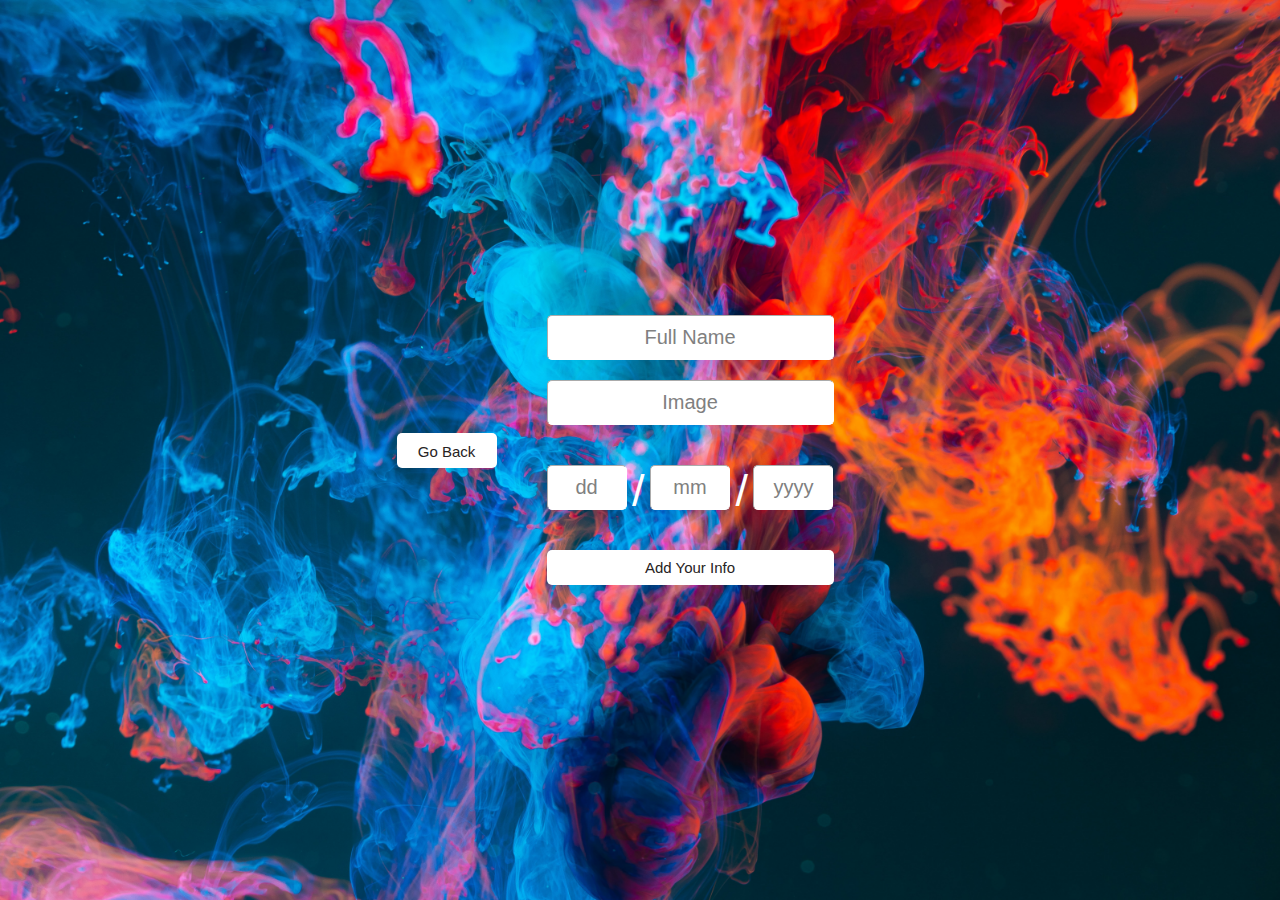
==== add-info.html @ b3c19727 "update" ====
<!DOCTYPE html>
<html lang="en">
  <head>
    <meta charset="UTF-8" />
    <meta http-equiv="X-UA-Compatible" content="IE=edge" />
    <meta name="viewport" content="width=device-width, initial-scale=1.0" />
    <link rel="stylesheet" href="./styles.css" />
    <title>YP Add Info</title>
  </head>
  <body id="add-info-body">
    <a href="./index.html" class="back-btn">Go Back</a>
    <form class="yp-form" onsubmit="event.preventDefault(); addInfo()">
      <input
        required
        type="text"
        class="add-input yp-name"
        placeholder="Full Name"
      />
      <input type="text" class="add-input yp-image" placeholder="Image" />
      <div id="birth-date">
        <input required type="text" class="day yp-birthday" placeholder="dd" />
        <p class="divider">/</p>
        <input
          required
          type="text"
          class="month yp-birthday"
          placeholder="mm"
        />
        <p class="divider">/</p>
        <input
          required
          type="text"
          class="year yp-birthday"
          placeholder="yyyy"
        />
      </div>
      <button type="submit" class="add-info-btn">Add Your Info</button>
    </form>
    <script src="./add-info.js"></script>
  </body>
</html>
---- styles.css ----
* {
  margin: 0;
  padding: 0;
  box-sizing: border-box;
  font-family: sans-serif;
  font-weight: 100;
  scroll-behavior: smooth;
}

/* Login Form(index.html Page) */
#login-body {
  display: flex;
  justify-content: center;
  align-items: center;
  flex-direction: column;
  background: url(./images/login-back.jpg);
  background-size: cover;
  background-position: center;
  height: 100vh;
}

.yp-link {
  text-decoration: none;
  text-align: center;
  background-color: white;
  color: rgb(39, 35, 35);
  font-size: 15px;
  width: 290px;
  border: none;
  padding: 10px;
  border-radius: 5px;
  height: 40px;
}

.yp-link:hover {
  background-color: #b1acac;
}

.admin-form {
  display: flex;
  padding: 50px;
  flex-direction: column;
  background-color: transparent;
}

.admin-info {
  text-align: center;
  font-size: 20px;
  border: 1px inset white;
  padding: 10px;
  margin-bottom: 20px;
  border-radius: 5px;
}

::placeholder {
  color: grey;
}
.admin-info:focus {
  outline: none;
  border-bottom: 1px inset black;
}

.login-btn {
  background-color: white;
  color: rgb(39, 35, 35);
  font-size: 15px;
  border: none;
  padding: 5px;
  border-radius: 5px;
  height: 35px;
}

.login-btn:hover {
  background-color: #b1acac;
}

/* Add Form(add-info.html Page) */
#add-info-body {
  display: flex;
  justify-content: center;
  align-items: center;
  background: url(./images/login-back.jpg);
  background-size: cover;
  background-position: center;
  height: 100vh;
}

.back-btn {
  text-align: center;
  text-decoration: none;
  width: 100px;
  height: 50px;
  background-color: white;
  color: rgb(39, 35, 35);
  font-size: 15px;
  border: none;
  padding: 10px;
  border-radius: 5px;
  height: 35px;
}

.back-btn:hover {
  background-color: #b1acac;
}
.yp-form {
  display: flex;
  padding: 50px;
  flex-direction: column;
  background-color: transparent;
}

.add-input {
  text-align: center;
  font-size: 20px;
  border: 1px inset white;
  padding: 10px;
  margin-bottom: 20px;
  border-radius: 5px;
}

::placeholder {
  color: grey;
}

.add-input:focus {
  outline: none;
  border-bottom: 1px inset black;
}

#birth-date {
  display: flex;
  flex-direction: row;
  justify-content: space-between;
  padding: 20px 0px;
}

#birth-date:hover .divider {
  color: grey;
}

.divider {
  color: white;
  font-size: 45px;
}

.yp-birthday {
  text-align: center;
  font-size: 20px;
  border: 1px inset white;
  padding: 10px;
  width: 80px;
  margin-bottom: 20px;
  border-radius: 5px;
}

.yp-birthday:focus {
  outline: none;
  border-bottom: 1px inset black;
}

.add-info-btn {
  background-color: white;
  color: rgb(39, 35, 35);
  font-size: 15px;
  border: none;
  padding: 5px;
  border-radius: 5px;
  height: 35px;
}

.add-info-btn:hover {
  background-color: #b1acac;
}

/* ViewPage(view-info.html Page) */
#view-body {
  display: flex;
  flex-direction: column;
}

#view-content {
  padding-top: 80px;
}

.navbar {
  position: fixed;
  z-index: 2000;
  border-bottom: 1px solid white;
  background-color: black;
  padding: 25px 50px 10px 50px;
  height: 80px;
  width: 100%;
  display: flex;
  flex-direction: row;
  justify-content: space-between;
}

.navbar li {
  list-style: none;
}

.nav-link {
  margin-top: 10px;
  color: white;
  padding: 10px;
  border: 1px solid white;
  text-align: center;
  list-style: none;
  text-decoration: none;
}

.nav-link:hover {
  background-color: white;
  color: black;
}

.month-head {
  font-size: 35px;
  padding: 100px;
  text-align: center;
  color: white;
  background-color: black;
  padding-bottom: 40px;
}

.card-place {
  padding-top: 30px;
  padding-bottom: 30px;
  display: flex;
  flex-wrap: wrap;
  justify-content: center;
  background: url(./images/login-back.jpg);
  background-size: cover;
  background-position: center;
  height: 100vh;
}

.profile-card {
  padding: 20px;
  border: 1px solid black;
  border-radius: 20px;
  margin: 30px;
  width: 250px;
  height: 300px;
}

.name {
  text-align: center;
  font-size: 25px;
}

.profile-card p {
  font-size: 15px;
  margin-block: 10px;
  text-align: center;
}

.profile-pic {
  height: 150px;
  width: 200px;
}

.footer {
  color: white;
  background-color: black;
  padding: 10px;
  text-align: center;
}
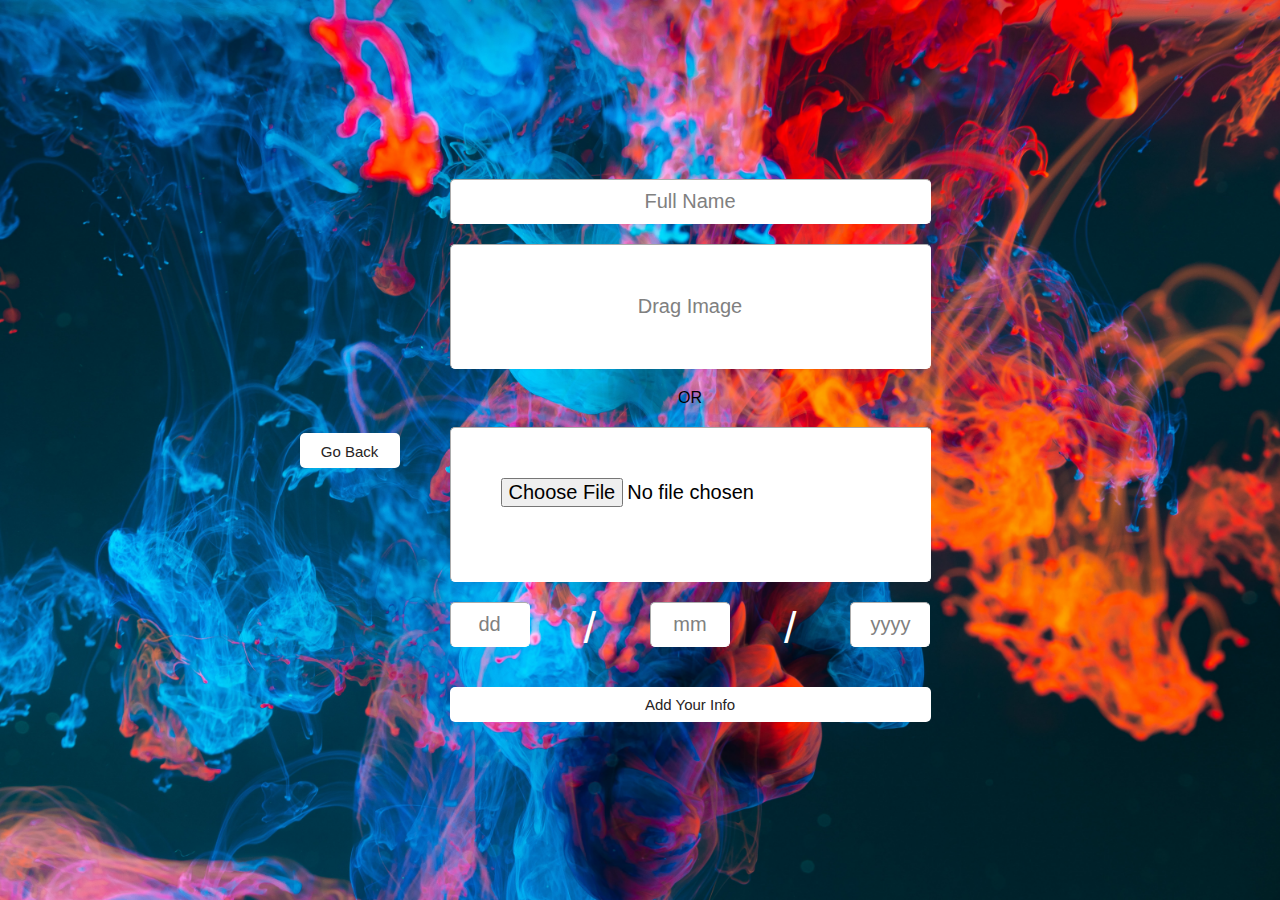
==== commit 603e3be3: "update" ====
--- a/add-info.html
+++ b/add-info.html
@@ -16,7 +16,9 @@
         class="add-input yp-name"
         placeholder="Full Name"
       />
-      <input type="text" class="add-input yp-image" placeholder="Image" />
+      <input type="text" class="add-input yp-image" placeholder="Drag Image" />
+      <p class="or">OR</p>
+      <input type="file" id="select-image" name="filename" />
       <div id="birth-date">
         <input required type="text" class="day yp-birthday" placeholder="dd" />
         <p class="divider">/</p>
--- a/styles.css
+++ b/styles.css
@@ -102,6 +102,7 @@
 .back-btn:hover {
   background-color: #b1acac;
 }
+
 .yp-form {
   display: flex;
   padding: 50px;
@@ -116,6 +117,25 @@
   padding: 10px;
   margin-bottom: 20px;
   border-radius: 5px;
+}
+
+.add-input.yp-image {
+  height: 125px;
+}
+
+.or {
+  text-align: center;
+}
+
+#select-image {
+  padding: 50px 0px;
+  font-size: 20px;
+  background-color: white;
+  border: 1px inset white;
+  padding: 50px;
+  margin-top: 20px;
+  border-radius: 5px;
+  height: 155px;
 }
 
 ::placeholder {
@@ -228,36 +248,50 @@
   padding-bottom: 30px;
   display: flex;
   flex-wrap: wrap;
-  justify-content: center;
+  justify-content: space-evenly;
   background: url(./images/login-back.jpg);
   background-size: cover;
   background-position: center;
-  height: 100vh;
 }
 
 .profile-card {
-  padding: 20px;
-  border: 1px solid black;
-  border-radius: 20px;
-  margin: 30px;
+  position: relative;
+}
+
+.profile-pic {
+  opacity: 1;
+  display: block;
+  height: 250px;
   width: 250px;
-  height: 300px;
-}
-
-.name {
-  text-align: center;
-  font-size: 25px;
-}
-
-.profile-card p {
-  font-size: 15px;
-  margin-block: 10px;
-  text-align: center;
-}
-
-.profile-pic {
-  height: 150px;
-  width: 200px;
+  transition: 0.5s ease;
+  backface-visibility: hidden;
+}
+
+.middle {
+  transition: 0.5s ease;
+  opacity: 0;
+  position: absolute;
+  top: 50%;
+  left: 50%;
+  transform: translate(-50%, -50%);
+  -ms-transform: translate(-50%, -50%);
+  text-align: center;
+}
+
+.profile-card:hover .profile-pic {
+  opacity: 0.3;
+}
+
+.profile-card:hover .middle {
+  opacity: 1;
+}
+
+.card-content {
+  opacity: 0.9;
+  background-color: black;
+  color: white;
+  font-size: 16px;
+  padding: 16px 32px;
 }
 
 .footer {
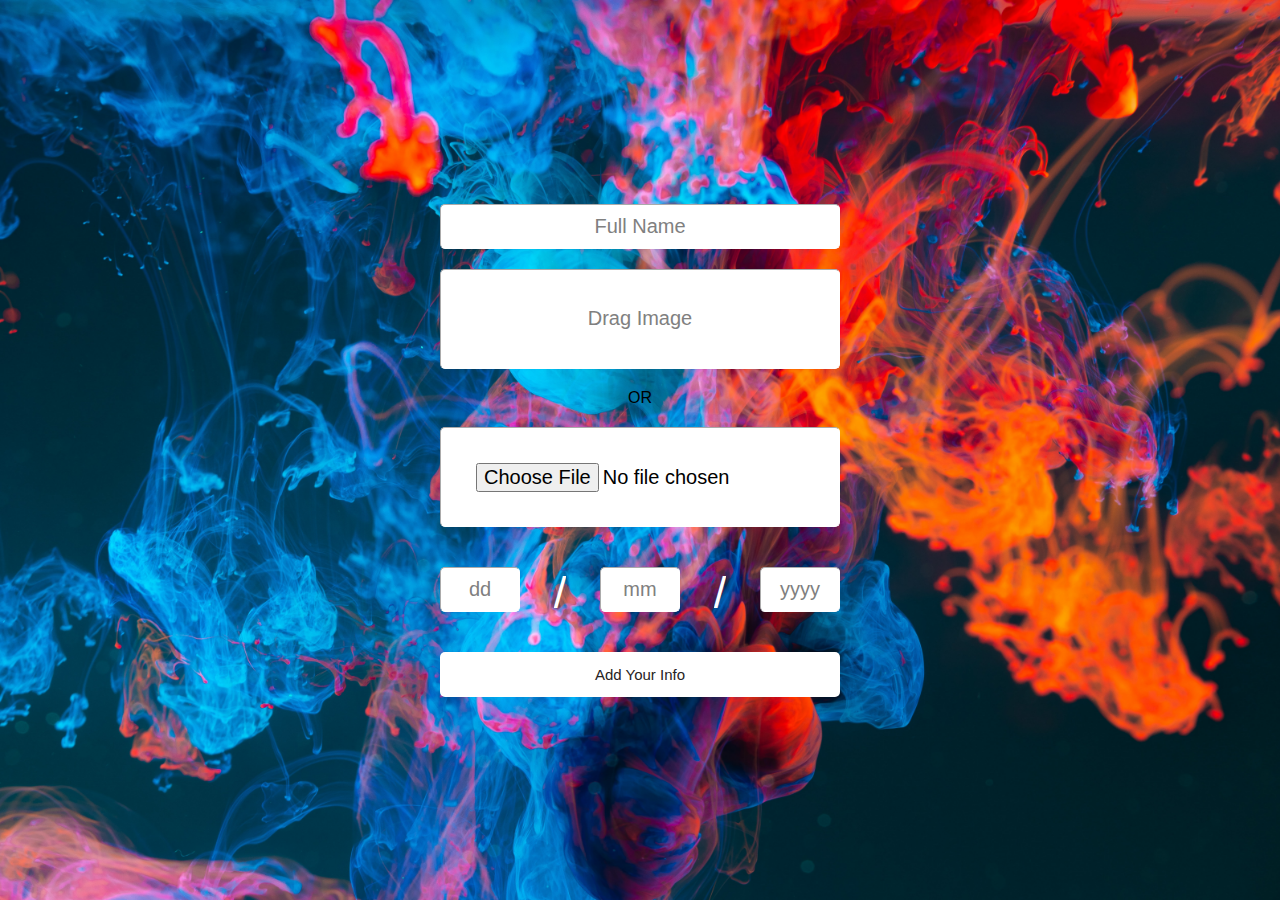
==== commit fb5991f7: "update" ====
--- a/add-info.html
+++ b/add-info.html
@@ -8,7 +8,6 @@
     <title>YP Add Info</title>
   </head>
   <body id="add-info-body">
-    <a href="./index.html" class="back-btn">Go Back</a>
     <form class="yp-form" onsubmit="event.preventDefault(); addInfo()">
       <input
         required
@@ -18,7 +17,7 @@
       />
       <input type="text" class="add-input yp-image" placeholder="Drag Image" />
       <p class="or">OR</p>
-      <input type="file" id="select-image" name="filename" />
+      <input type="file" id="select-image" class="add-input" name="filename" />
       <div id="birth-date">
         <input required type="text" class="day yp-birthday" placeholder="dd" />
         <p class="divider">/</p>
--- a/styles.css
+++ b/styles.css
@@ -5,6 +5,7 @@
   font-family: sans-serif;
   font-weight: 100;
   scroll-behavior: smooth;
+  overflow-x: hidden;
 }
 
 /* Login Form(index.html Page) */
@@ -117,10 +118,11 @@
   padding: 10px;
   margin-bottom: 20px;
   border-radius: 5px;
+  width: 400px;
 }
 
 .add-input.yp-image {
-  height: 125px;
+  height: 100px;
 }
 
 .or {
@@ -128,14 +130,13 @@
 }
 
 #select-image {
-  padding: 50px 0px;
   font-size: 20px;
   background-color: white;
   border: 1px inset white;
-  padding: 50px;
+  padding: 35px;
   margin-top: 20px;
   border-radius: 5px;
-  height: 155px;
+  height: 100px;
 }
 
 ::placeholder {
@@ -185,7 +186,7 @@
   border: none;
   padding: 5px;
   border-radius: 5px;
-  height: 35px;
+  height: 45px;
 }
 
 .add-info-btn:hover {
@@ -300,3 +301,177 @@
   padding: 10px;
   text-align: center;
 }
+
+@media only screen and (max-width: 320px) {
+  /* Login Form(index.html Page) */
+  .yp-link {
+    font-size: 13px;
+    width: 250px;
+  }
+
+  .admin-info {
+    width: 250px;
+  }
+
+  /* Add Form(add-info.html Page) */
+  #add-info-body {
+    display: flex;
+    justify-content: center;
+    align-items: center;
+    background: url(./images/login-back.jpg);
+    background-size: cover;
+    background-position: center;
+    height: 100vh;
+  }
+
+  .back-btn {
+    text-align: center;
+    text-decoration: none;
+    width: 100px;
+    height: 50px;
+    background-color: white;
+    color: rgb(39, 35, 35);
+    font-size: 15px;
+    border: none;
+    padding: 10px;
+    border-radius: 5px;
+    height: 35px;
+  }
+
+  .back-btn:hover {
+    background-color: #b1acac;
+  }
+
+  .yp-form {
+    padding: 25px;
+  }
+
+  .add-input {
+    width: 250px;
+  }
+
+  #birth-date {
+    width: 250px;
+  }
+
+  #birth-date:hover .divider {
+    color: grey;
+  }
+
+  .divider {
+    font-size: 40px;
+  }
+
+  .yp-birthday {
+    width: 70px;
+  }
+
+  /* ViewPage(view-info.html Page) */
+  #view-body {
+    display: flex;
+    flex-direction: column;
+  }
+
+  #view-content {
+    padding-top: 80px;
+  }
+
+  .navbar {
+    position: fixed;
+    z-index: 2000;
+    border-bottom: 1px solid white;
+    background-color: black;
+    padding: 25px 50px 10px 50px;
+    height: 80px;
+    width: 100%;
+    display: flex;
+    flex-direction: row;
+    justify-content: space-between;
+  }
+
+  .navbar li {
+    list-style: none;
+  }
+
+  .nav-link {
+    margin-top: 10px;
+    color: white;
+    padding: 10px;
+    border: 1px solid white;
+    text-align: center;
+    list-style: none;
+    text-decoration: none;
+  }
+
+  .nav-link:hover {
+    background-color: white;
+    color: black;
+  }
+
+  .month-head {
+    font-size: 35px;
+    padding: 100px;
+    text-align: center;
+    color: white;
+    background-color: black;
+    padding-bottom: 40px;
+  }
+
+  .card-place {
+    padding-top: 30px;
+    padding-bottom: 30px;
+    display: flex;
+    flex-wrap: wrap;
+    justify-content: space-evenly;
+    background: url(./images/login-back.jpg);
+    background-size: cover;
+    background-position: center;
+  }
+
+  .profile-card {
+    position: relative;
+  }
+
+  .profile-pic {
+    opacity: 1;
+    display: block;
+    height: 250px;
+    width: 250px;
+    transition: 0.5s ease;
+    backface-visibility: hidden;
+  }
+
+  .middle {
+    transition: 0.5s ease;
+    opacity: 0;
+    position: absolute;
+    top: 50%;
+    left: 50%;
+    transform: translate(-50%, -50%);
+    -ms-transform: translate(-50%, -50%);
+    text-align: center;
+  }
+
+  .profile-card:hover .profile-pic {
+    opacity: 0.3;
+  }
+
+  .profile-card:hover .middle {
+    opacity: 1;
+  }
+
+  .card-content {
+    opacity: 0.9;
+    background-color: black;
+    color: white;
+    font-size: 16px;
+    padding: 16px 32px;
+  }
+
+  .footer {
+    color: white;
+    background-color: black;
+    padding: 10px;
+    text-align: center;
+  }
+}
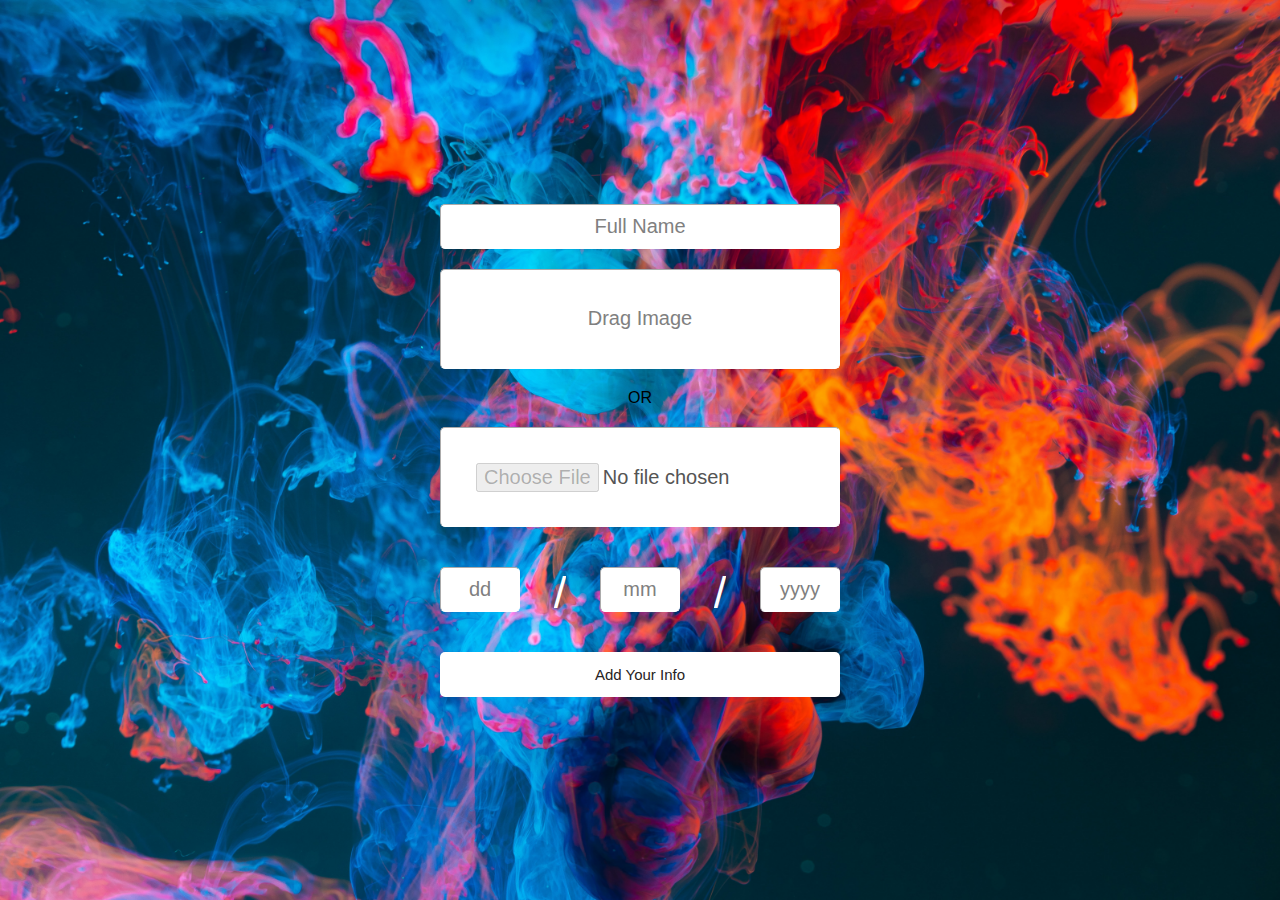
==== commit c00f825f: "update" ====
--- a/add-info.html
+++ b/add-info.html
@@ -17,7 +17,13 @@
       />
       <input type="text" class="add-input yp-image" placeholder="Drag Image" />
       <p class="or">OR</p>
-      <input type="file" id="select-image" class="add-input" name="filename" />
+      <input
+        disabled
+        type="file"
+        id="select-image"
+        class="add-input"
+        name="filename"
+      />
       <div id="birth-date">
         <input required type="text" class="day yp-birthday" placeholder="dd" />
         <p class="divider">/</p>
--- a/styles.css
+++ b/styles.css
@@ -197,6 +197,7 @@
 #view-body {
   display: flex;
   flex-direction: column;
+  background-color: black;
 }
 
 #view-content {
@@ -204,44 +205,43 @@
 }
 
 .navbar {
+  opacity: 0.8;
   position: fixed;
   z-index: 2000;
   border-bottom: 1px solid white;
   background-color: black;
-  padding: 25px 50px 10px 50px;
-  height: 80px;
+  padding: 20px 50px 10px 25px;
+  height: 90px;
   width: 100%;
   display: flex;
   flex-direction: row;
   justify-content: space-between;
 }
 
-.navbar li {
-  list-style: none;
-}
-
 .nav-link {
-  margin-top: 10px;
-  color: white;
-  padding: 10px;
+  text-decoration: none;
+  width: 60px;
+  height: 50px;
+  color: white;
+  padding: 15px;
   border: 1px solid white;
-  text-align: center;
-  list-style: none;
-  text-decoration: none;
+  transition-property: transform color background-color;
+  transition-duration: 0.5s;
+  transition-timing-function: ease-in-out;
 }
 
 .nav-link:hover {
-  background-color: white;
+  transform: scale(1.2, 1);
   color: black;
+  background-color: white;
 }
 
 .month-head {
   font-size: 35px;
-  padding: 100px;
+  padding: 50px;
   text-align: center;
   color: white;
   background-color: black;
-  padding-bottom: 40px;
 }
 
 .card-place {
@@ -253,13 +253,17 @@
   background: url(./images/login-back.jpg);
   background-size: cover;
   background-position: center;
+  background-attachment: fixed;
 }
 
 .profile-card {
   position: relative;
+  border-radius: 20px;
+  margin: 30px 30px;
 }
 
 .profile-pic {
+  object-fit: cover;
   opacity: 1;
   display: block;
   height: 250px;
@@ -269,7 +273,13 @@
 }
 
 .middle {
+  border-radius: 20px;
+  background: linear-gradient(rgba(12, 12, 12, 0.5), rgba(7, 7, 7, 0.5)),
+    url(./images/info-background.jpg);
+  background-size: cover;
   transition: 0.5s ease;
+  height: 220px;
+  width: 180px;
   opacity: 0;
   position: absolute;
   top: 50%;
@@ -280,19 +290,40 @@
 }
 
 .profile-card:hover .profile-pic {
-  opacity: 0.3;
+  opacity: 0.5;
 }
 
 .profile-card:hover .middle {
-  opacity: 1;
+  opacity: 2;
+}
+
+.content-listing {
+  text-decoration: underline;
+  font-weight: 900;
+  margin-top: 10px;
+  color: white;
+}
+
+.delete-btn {
+  margin-top: 20px;
+  height: 20px;
+  width: 100px;
+  background-color: white;
+  color: rgb(39, 35, 35);
+  font-size: 13px;
+  border: none;
+  border-radius: 5px;
 }
 
 .card-content {
-  opacity: 0.9;
-  background-color: black;
-  color: white;
-  font-size: 16px;
-  padding: 16px 32px;
+  padding: 5px;
+  margin-left: 40px;
+  width: 100px;
+  border-left: 1px solid white;
+  border-right: 1px solid white;
+  font-weight: 500;
+  color: white;
+  font-size: 14px;
 }
 
 .footer {
@@ -314,30 +345,6 @@
   }
 
   /* Add Form(add-info.html Page) */
-  #add-info-body {
-    display: flex;
-    justify-content: center;
-    align-items: center;
-    background: url(./images/login-back.jpg);
-    background-size: cover;
-    background-position: center;
-    height: 100vh;
-  }
-
-  .back-btn {
-    text-align: center;
-    text-decoration: none;
-    width: 100px;
-    height: 50px;
-    background-color: white;
-    color: rgb(39, 35, 35);
-    font-size: 15px;
-    border: none;
-    padding: 10px;
-    border-radius: 5px;
-    height: 35px;
-  }
-
   .back-btn:hover {
     background-color: #b1acac;
   }
@@ -367,45 +374,20 @@
   }
 
   /* ViewPage(view-info.html Page) */
-  #view-body {
-    display: flex;
-    flex-direction: column;
-  }
-
   #view-content {
-    padding-top: 80px;
+    padding-top: 10px;
   }
 
   .navbar {
-    position: fixed;
-    z-index: 2000;
-    border-bottom: 1px solid white;
-    background-color: black;
-    padding: 25px 50px 10px 50px;
-    height: 80px;
-    width: 100%;
-    display: flex;
-    flex-direction: row;
-    justify-content: space-between;
-  }
-
-  .navbar li {
-    list-style: none;
+    padding: 20px 50px 10px 5px;
   }
 
   .nav-link {
-    margin-top: 10px;
-    color: white;
+    margin-right: 10px;
+    height: 40px;
+    width: 80px;
+    font-size: 15px;
     padding: 10px;
-    border: 1px solid white;
-    text-align: center;
-    list-style: none;
-    text-decoration: none;
-  }
-
-  .nav-link:hover {
-    background-color: white;
-    color: black;
   }
 
   .month-head {
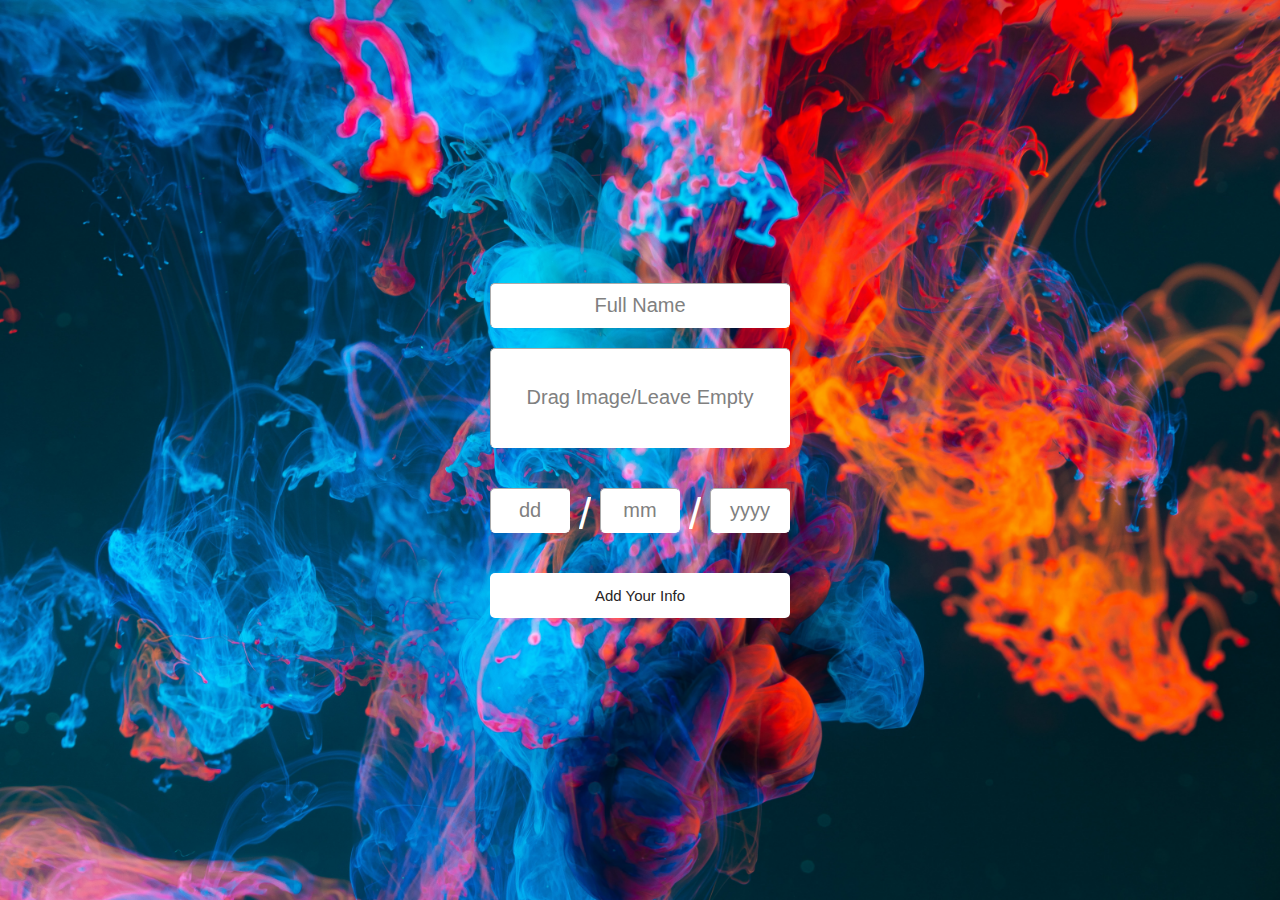
==== commit 360ef196: "update" ====
--- a/add-info.html
+++ b/add-info.html
@@ -15,23 +15,27 @@
         class="add-input yp-name"
         placeholder="Full Name"
       />
-      <input type="text" class="add-input yp-image" placeholder="Drag Image" />
-      <p class="or">OR</p>
       <input
-        disabled
-        type="file"
-        id="select-image"
-        class="add-input"
-        name="filename"
+        type="text"
+        accept="image/png, image/gif, image/jpeg"
+        class="add-input yp-image"
+        placeholder="Drag Image/Leave Empty"
       />
       <div id="birth-date">
-        <input required type="text" class="day yp-birthday" placeholder="dd" />
+        <input
+          required
+          type="text"
+          maxlength="2"
+          class="day yp-birthday"
+          placeholder="dd"
+        />
         <p class="divider">/</p>
         <input
           required
           type="text"
           class="month yp-birthday"
           placeholder="mm"
+          maxlength="2"
         />
         <p class="divider">/</p>
         <input
@@ -39,6 +43,7 @@
           type="text"
           class="year yp-birthday"
           placeholder="yyyy"
+          maxlength="4"
         />
       </div>
       <button type="submit" class="add-info-btn">Add Your Info</button>
--- a/styles.css
+++ b/styles.css
@@ -8,6 +8,11 @@
   overflow-x: hidden;
 }
 
+::selection {
+  color: white;
+  background: black;
+}
+
 /* Login Form(index.html Page) */
 #login-body {
   display: flex;
@@ -118,7 +123,7 @@
   padding: 10px;
   margin-bottom: 20px;
   border-radius: 5px;
-  width: 400px;
+  width: 300px;
 }
 
 .add-input.yp-image {
@@ -198,6 +203,10 @@
   display: flex;
   flex-direction: column;
   background-color: black;
+}
+
+.nav-icon {
+  display: none;
 }
 
 #view-content {
@@ -331,9 +340,10 @@
   background-color: black;
   padding: 10px;
   text-align: center;
-}
-
-@media only screen and (max-width: 320px) {
+  font-size: 15px;
+}
+
+@media only screen and (max-width: 425px) {
   /* Login Form(index.html Page) */
   .yp-link {
     font-size: 13px;
@@ -375,85 +385,73 @@
 
   /* ViewPage(view-info.html Page) */
   #view-content {
-    padding-top: 10px;
+    padding-top: 0px;
+  }
+
+  .nav-icon {
+    text-align: center;
+    padding: 10px;
+    color: white;
+    height: 40px;
+    font-size: 25px;
+    font-weight: lighter;
+  }
+
+  #nav-open {
+    position: fixed;
+    transition: 0.5s ease-in-out;
+  }
+
+  #nav-open:hover {
+    color: black;
+  }
+
+  #nav-close {
+    width: 20px;
+    padding: 0px;
+    transition: 0.5s ease-in-out;
+  }
+
+  #nav-close:hover {
+    color: red;
+  }
+
+  .month-head {
+    font-size: 20px;
+    padding: 20px;
   }
 
   .navbar {
-    padding: 20px 50px 10px 5px;
+    display: flex;
+    flex-direction: column;
+    left: -100px;
+    height: 100%;
+    width: 100px;
+    padding: 2px;
+    padding-left: 8px;
+    transition: 0.5s ease-in-out;
+    opacity: 1;
   }
 
   .nav-link {
-    margin-right: 10px;
+    margin-block: 5px;
     height: 40px;
     width: 80px;
+    text-align: center;
     font-size: 15px;
-    padding: 10px;
-  }
-
-  .month-head {
-    font-size: 35px;
-    padding: 100px;
-    text-align: center;
-    color: white;
-    background-color: black;
-    padding-bottom: 40px;
-  }
-
-  .card-place {
-    padding-top: 30px;
-    padding-bottom: 30px;
-    display: flex;
-    flex-wrap: wrap;
-    justify-content: space-evenly;
-    background: url(./images/login-back.jpg);
-    background-size: cover;
-    background-position: center;
+    padding: 5px;
   }
 
   .profile-card {
     position: relative;
   }
 
-  .profile-pic {
-    opacity: 1;
-    display: block;
-    height: 250px;
-    width: 250px;
-    transition: 0.5s ease;
-    backface-visibility: hidden;
-  }
-
-  .middle {
-    transition: 0.5s ease;
-    opacity: 0;
-    position: absolute;
-    top: 50%;
-    left: 50%;
-    transform: translate(-50%, -50%);
-    -ms-transform: translate(-50%, -50%);
-    text-align: center;
-  }
-
-  .profile-card:hover .profile-pic {
-    opacity: 0.3;
-  }
-
-  .profile-card:hover .middle {
-    opacity: 1;
-  }
-
   .card-content {
-    opacity: 0.9;
-    background-color: black;
-    color: white;
-    font-size: 16px;
-    padding: 16px 32px;
+    font-size: 13px;
+    padding: 10px;
   }
 
   .footer {
-    color: white;
-    background-color: black;
-    padding: 10px;
-    text-align: center;
-  }
-}
+    font-size: 10px;
+  }
+}
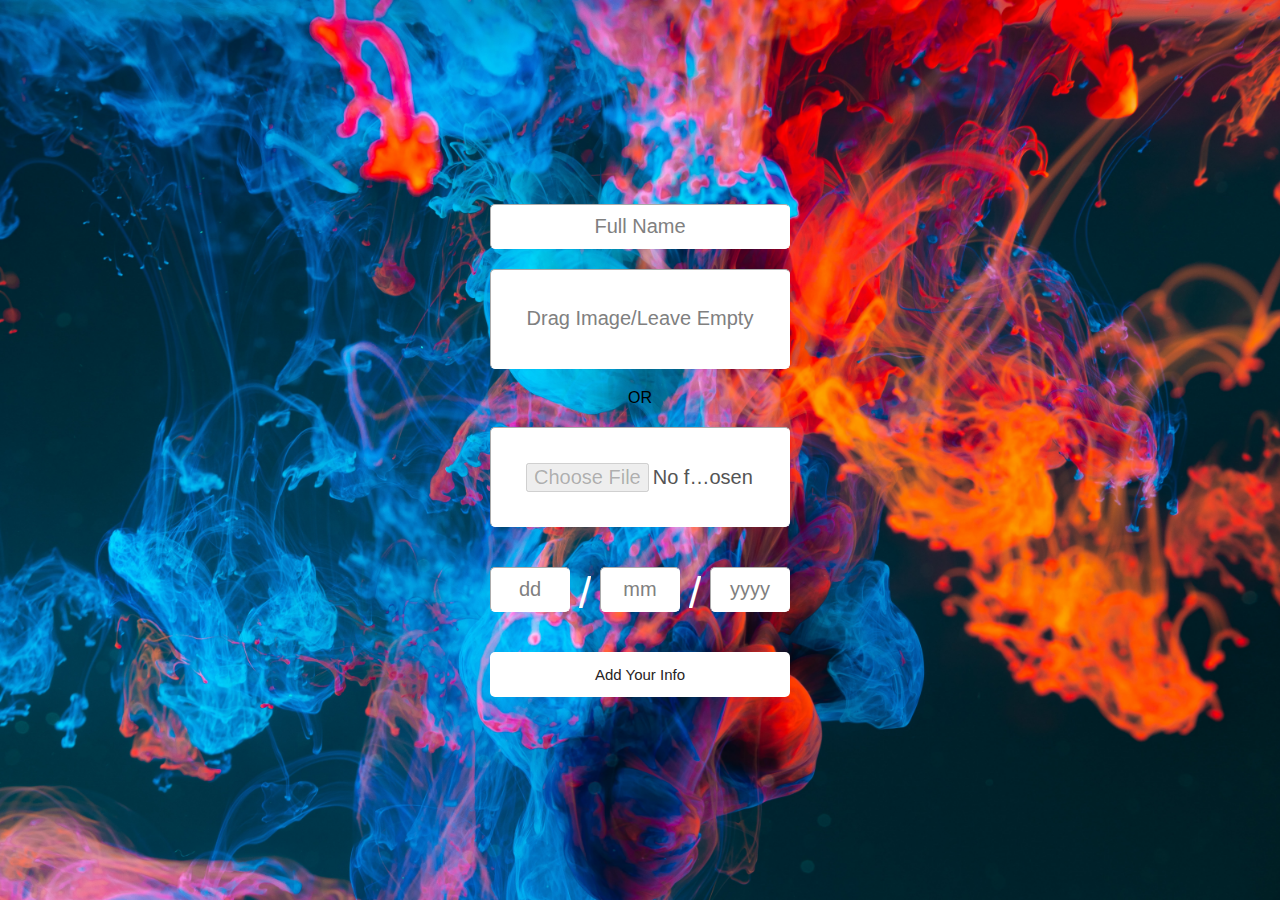
==== commit c3dcb98f: "update" ====
--- a/add-info.html
+++ b/add-info.html
@@ -20,6 +20,14 @@
         accept="image/png, image/gif, image/jpeg"
         class="add-input yp-image"
         placeholder="Drag Image/Leave Empty"
+      />
+      <p class="or">OR</p>
+      <input
+        disabled
+        type="file"
+        name="select-file"
+        id="select-image"
+        class="add-input"
       />
       <div id="birth-date">
         <input
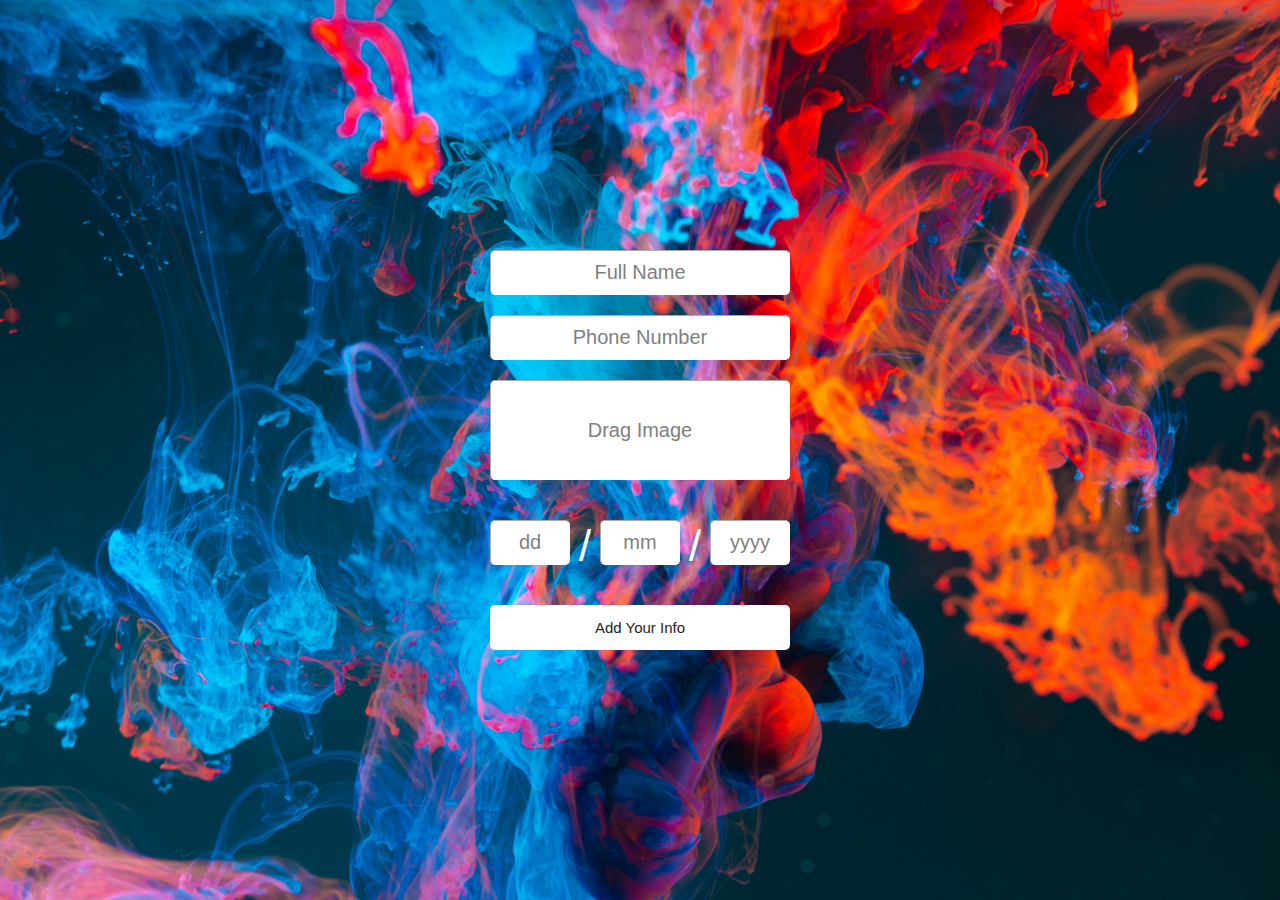
==== commit 340dab8d: "first-commit" ====
--- a/add-info.html
+++ b/add-info.html
@@ -16,19 +16,12 @@
         placeholder="Full Name"
       />
       <input
+        required
         type="text"
-        accept="image/png, image/gif, image/jpeg"
-        class="add-input yp-image"
-        placeholder="Drag Image/Leave Empty"
+        class="add-input yp-number"
+        placeholder="Phone Number"
       />
-      <p class="or">OR</p>
-      <input
-        disabled
-        type="file"
-        name="select-file"
-        id="select-image"
-        class="add-input"
-      />
+      <input type="text" class="add-input yp-image" placeholder="Drag Image" />
       <div id="birth-date">
         <input
           required
--- a/styles.css
+++ b/styles.css
@@ -61,6 +61,7 @@
 ::placeholder {
   color: grey;
 }
+
 .admin-info:focus {
   outline: none;
   border-bottom: 1px inset black;
@@ -254,31 +255,121 @@
 }
 
 .card-place {
-  padding-top: 30px;
-  padding-bottom: 30px;
+  padding-top: 180px;
+  padding-bottom: 180px;
   display: flex;
   flex-wrap: wrap;
   justify-content: space-evenly;
-  background: url(./images/login-back.jpg);
   background-size: cover;
   background-position: center;
+}
+
+.month {
+  background-size: cover;
+  background-attachment: fixed;
+}
+
+#january {
+  background: url(./images/month-backgrounds/january-background.jpg);
+  background-size: cover;
+  background-position: center center;
+  background-attachment: fixed;
+}
+
+#february {
+  background: url(./images/month-backgrounds/february-background.jpg);
+  background-size: cover;
+  background-position: center center;
+  background-attachment: fixed;
+}
+
+#march {
+  background: url(./images/month-backgrounds/march-background.jpg);
+  background-size: cover;
+  background-position: center center;
+  background-attachment: fixed;
+}
+
+#april {
+  background: url(./images/month-backgrounds/april-background.jpg);
+  background-size: cover;
+  background-position: center center;
+  background-attachment: fixed;
+}
+
+#may {
+  background: url(./images/month-backgrounds/may-background.jpg);
+  background-size: cover;
+  background-position: center center;
+  background-attachment: fixed;
+}
+
+#june {
+  background: url(./images/month-backgrounds/june-background.jpg);
+  background-size: cover;
+  background-position: center center;
+  background-attachment: fixed;
+}
+
+#july {
+  background: url(./images/month-backgrounds/july-background.jpg);
+  background-size: cover;
+  background-position: center center;
+  background-attachment: fixed;
+}
+
+#august {
+  background: url(./images/month-backgrounds/august-background.jpg);
+  background-size: cover;
+  background-position: center center;
+  background-attachment: fixed;
+}
+
+#september {
+  background: url(./images/month-backgrounds/september-background.jpg);
+  background-size: cover;
+  background-position: center center;
+  background-attachment: fixed;
+}
+
+#october {
+  background: url(./images/month-backgrounds/october-background.jpg);
+  background-size: cover;
+  background-position: center center;
+  background-attachment: fixed;
+}
+
+#november {
+  background: url(./images/month-backgrounds/november-background.jpg);
+  background-size: cover;
+  background-position: center center;
+  background-attachment: fixed;
+}
+
+#december {
+  background: url(./images/month-backgrounds/december-background.jpg);
+  background-size: cover;
+  background-position: center center;
   background-attachment: fixed;
 }
 
 .profile-card {
   position: relative;
+  padding: 5px;
   border-radius: 20px;
   margin: 30px 30px;
+  background-color: black;
 }
 
 .profile-pic {
   object-fit: cover;
   opacity: 1;
   display: block;
-  height: 250px;
-  width: 250px;
+  height: 300px;
+  width: 300px;
   transition: 0.5s ease;
   backface-visibility: hidden;
+  border-radius: 20px;
 }
 
 .middle {
@@ -287,8 +378,8 @@
     url(./images/info-background.jpg);
   background-size: cover;
   transition: 0.5s ease;
-  height: 220px;
-  width: 180px;
+  height: 230px;
+  width: 190px;
   opacity: 0;
   position: absolute;
   top: 50%;
@@ -296,6 +387,9 @@
   transform: translate(-50%, -50%);
   -ms-transform: translate(-50%, -50%);
   text-align: center;
+  display: flex;
+  justify-content: center;
+  flex-direction: column;
 }
 
 .profile-card:hover .profile-pic {
@@ -322,14 +416,13 @@
   font-size: 13px;
   border: none;
   border-radius: 5px;
+  width: 80%;
+  align-self: center;
 }
 
 .card-content {
-  padding: 5px;
-  margin-left: 40px;
-  width: 100px;
-  border-left: 1px solid white;
-  border-right: 1px solid white;
+  padding: 0px;
+  width: 100%;
   font-weight: 500;
   color: white;
   font-size: 14px;
@@ -442,13 +535,32 @@
     padding: 5px;
   }
 
+  .middle {
+    padding: 0px;
+    height: 160px;
+    width: 160px;
+    font-size: 10px;
+  }
+
+  .profile-pic {
+    object-fit: cover;
+    width: 190px;
+    height: 190px;
+  }
+
   .profile-card {
     position: relative;
   }
 
   .card-content {
-    font-size: 13px;
-    padding: 10px;
+    font-size: 10px;
+    padding: 5px;
+  }
+
+  .delete-btn {
+    padding: 2px;
+    font-size: 10px;
+    margin-top: 2px;
   }
 
   .footer {
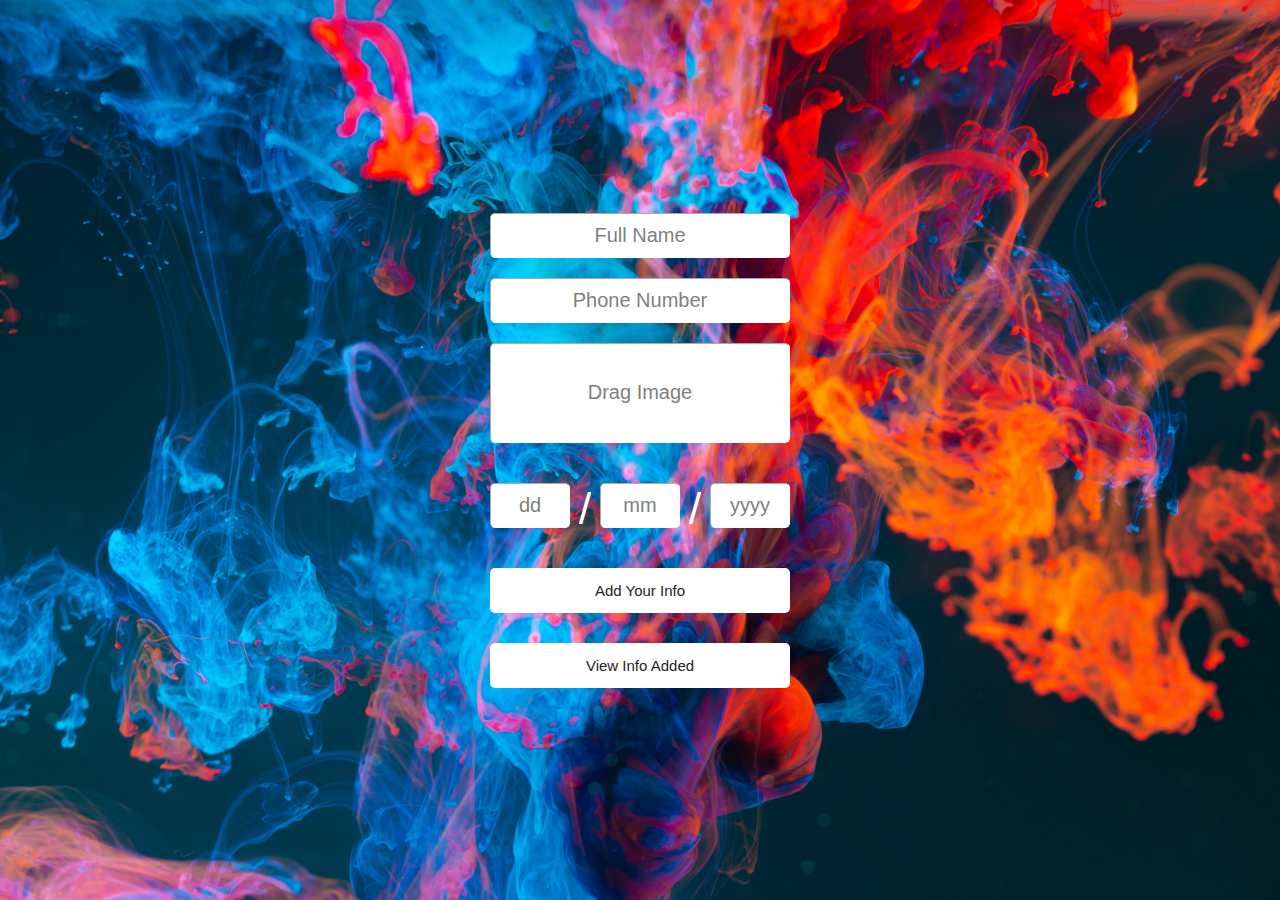
==== commit e476aa4d: "first-commit" ====
--- a/add-info.html
+++ b/add-info.html
@@ -48,6 +48,7 @@
         />
       </div>
       <button type="submit" class="add-info-btn">Add Your Info</button>
+      <button class="view-info-btn">View Info Added</button>
     </form>
     <script src="./add-info.js"></script>
   </body>
--- a/styles.css
+++ b/styles.css
@@ -196,6 +196,21 @@
 }
 
 .add-info-btn:hover {
+  background-color: #b1acac;
+}
+
+.view-info-btn {
+  margin-top: 30px;
+  background-color: white;
+  color: rgb(39, 35, 35);
+  font-size: 15px;
+  border: none;
+  padding: 5px;
+  border-radius: 5px;
+  height: 45px;
+}
+
+.view-info-btn:hover {
   background-color: #b1acac;
 }
 
@@ -354,78 +369,78 @@
 }
 
 .profile-card {
-  position: relative;
-  padding: 5px;
   border-radius: 20px;
-  margin: 30px 30px;
-  background-color: black;
-}
-
-.profile-pic {
-  object-fit: cover;
-  opacity: 1;
-  display: block;
-  height: 300px;
-  width: 300px;
-  transition: 0.5s ease;
-  backface-visibility: hidden;
-  border-radius: 20px;
-}
-
-.middle {
-  border-radius: 20px;
+  height: 465px;
+  width: 250px;
+  padding: 25px;
   background: linear-gradient(rgba(12, 12, 12, 0.5), rgba(7, 7, 7, 0.5)),
     url(./images/info-background.jpg);
   background-size: cover;
-  transition: 0.5s ease;
-  height: 230px;
-  width: 190px;
-  opacity: 0;
-  position: absolute;
-  top: 50%;
-  left: 50%;
-  transform: translate(-50%, -50%);
-  -ms-transform: translate(-50%, -50%);
-  text-align: center;
-  display: flex;
-  justify-content: center;
-  flex-direction: column;
+  box-shadow: rgba(0, 0, 0, 0.4) -5px 5px, rgba(0, 0, 0, 0.3) -10px 10px,
+    rgba(0, 0, 0, 0.2) -15px 15px, rgba(0, 0, 0, 0.1) -20px 20px,
+    rgba(0, 0, 0, 0.05) -25px 25px;
+  background-position: center center;
+  transition-timing-function: ease-in-out;
+  transition: all 0.5s;
+}
+
+.profile-pic {
+  border-radius: 20px;
+  object-fit: cover;
+  display: block;
+  margin: auto;
+  height: 140px;
+  width: 170px;
+  margin-block: 20px;
+  transition-timing-function: ease-in-out;
+  transition: all 1s;
+  filter: brightness(50%);
+}
+
+.profile-pic:hover {
+  transform: scale(1.1, 1.1);
+}
+
+.profile-card:hover {
+  transform: scale(1.1, 1.1);
 }
 
 .profile-card:hover .profile-pic {
-  opacity: 0.5;
-}
-
-.profile-card:hover .middle {
-  opacity: 2;
+  filter: brightness(100%);
 }
 
 .content-listing {
   text-decoration: underline;
   font-weight: 900;
-  margin-top: 10px;
-  color: white;
+}
+
+.card-content {
+  text-align: center;
+  width: 100%;
+  margin: 1px;
+  font-weight: 500;
+  color: white;
+  font-size: 18px;
 }
 
 .delete-btn {
-  margin-top: 20px;
-  height: 20px;
-  width: 100px;
-  background-color: white;
-  color: rgb(39, 35, 35);
-  font-size: 13px;
+  background-color: transparent;
+  margin-top: 30px;
+  margin-left: 20px;
+  padding: 5px;
+  color: white;
+  font-size: 15px;
+  border: 1px solid white;
+  border-radius: 5px;
+  width: 80%;
+  transition-timing-function: ease-in-out;
+  transition: all 0.5s;
+}
+
+.delete-btn:hover {
+  color: black;
+  background-color: white;
   border: none;
-  border-radius: 5px;
-  width: 80%;
-  align-self: center;
-}
-
-.card-content {
-  padding: 0px;
-  width: 100%;
-  font-weight: 500;
-  color: white;
-  font-size: 14px;
 }
 
 .footer {
